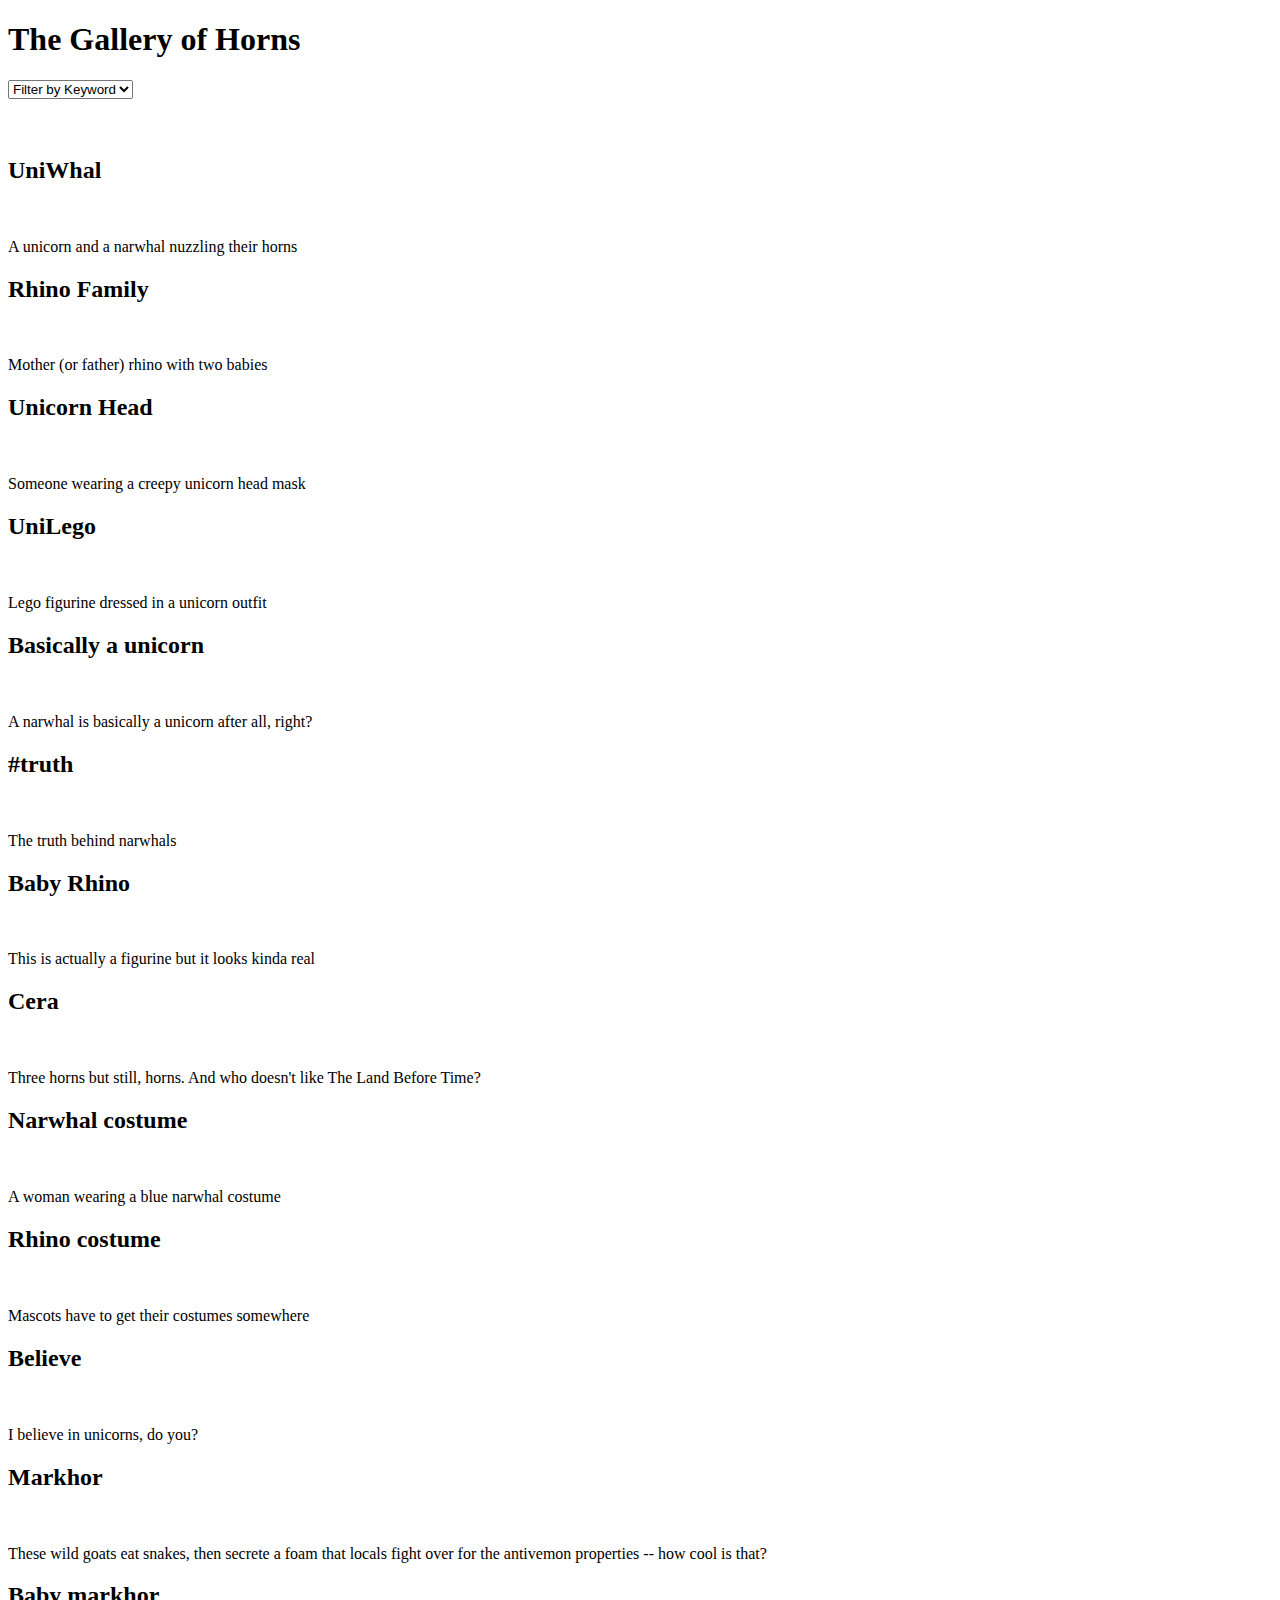
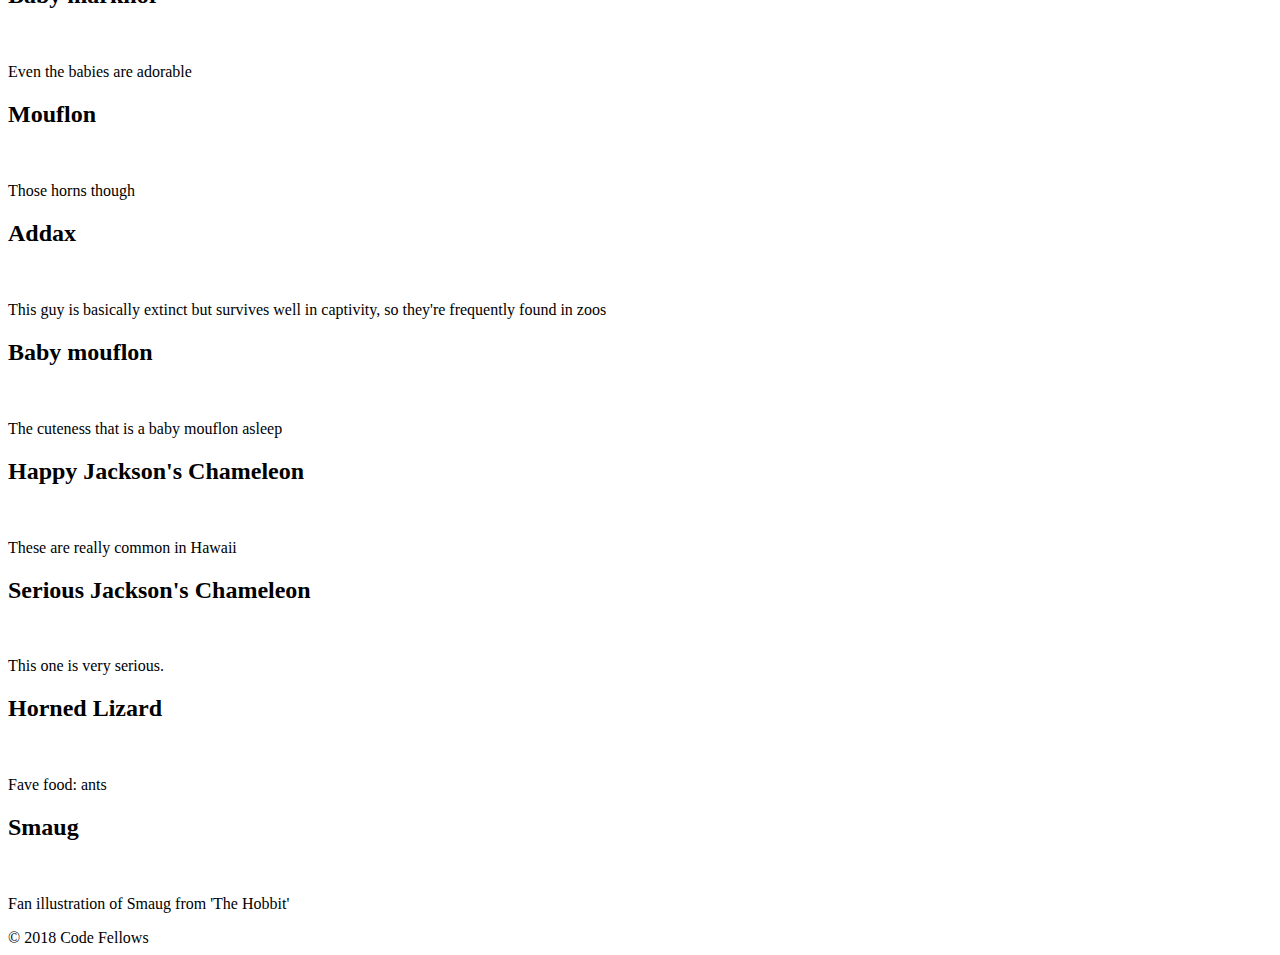
==== index.html @ 20e3f997 "feature 1, complete" ====
<!DOCTYPE html>
<html>
  <head>
    <title>The Gallery of Horns</title>
    <meta name="viewport" content="width=device-width, initial-scale=1.0">
  </head>
  <body>
    <header>
      <h1>The Gallery of Horns</h1>
      <select>
        <option value="default">Filter by Keyword</option>
      </select>
    </header>
    <main>
      <section id="photo-template">
        <h2></h2>
        <img src="" alt="">
        <p></p>
      </section>
    </main>
    <footer>
      &copy; 2018 Code Fellows
    </footer>
    <script src="https://code.jquery.com/jquery-3.1.1.min.js"></script>

    <script type="text/javascript" src="JS/app.js"></script>
  </body>
</html>
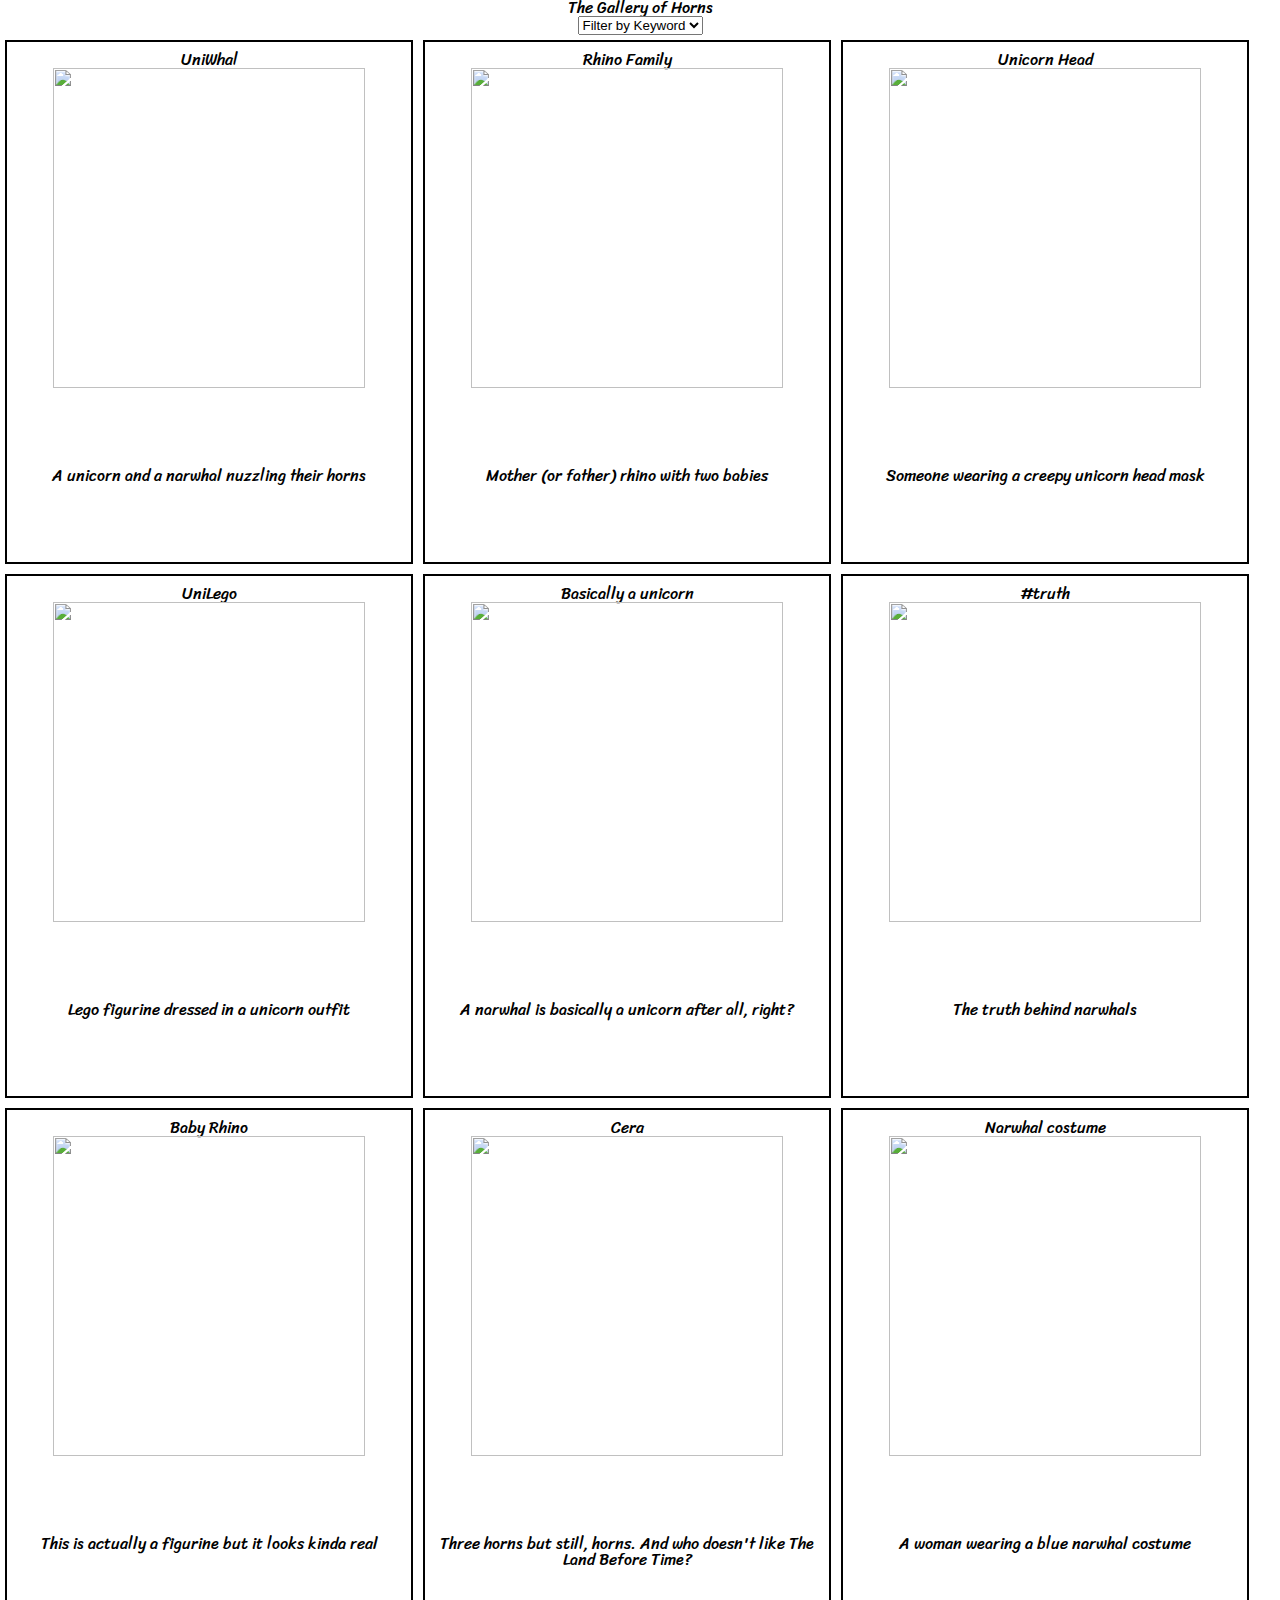
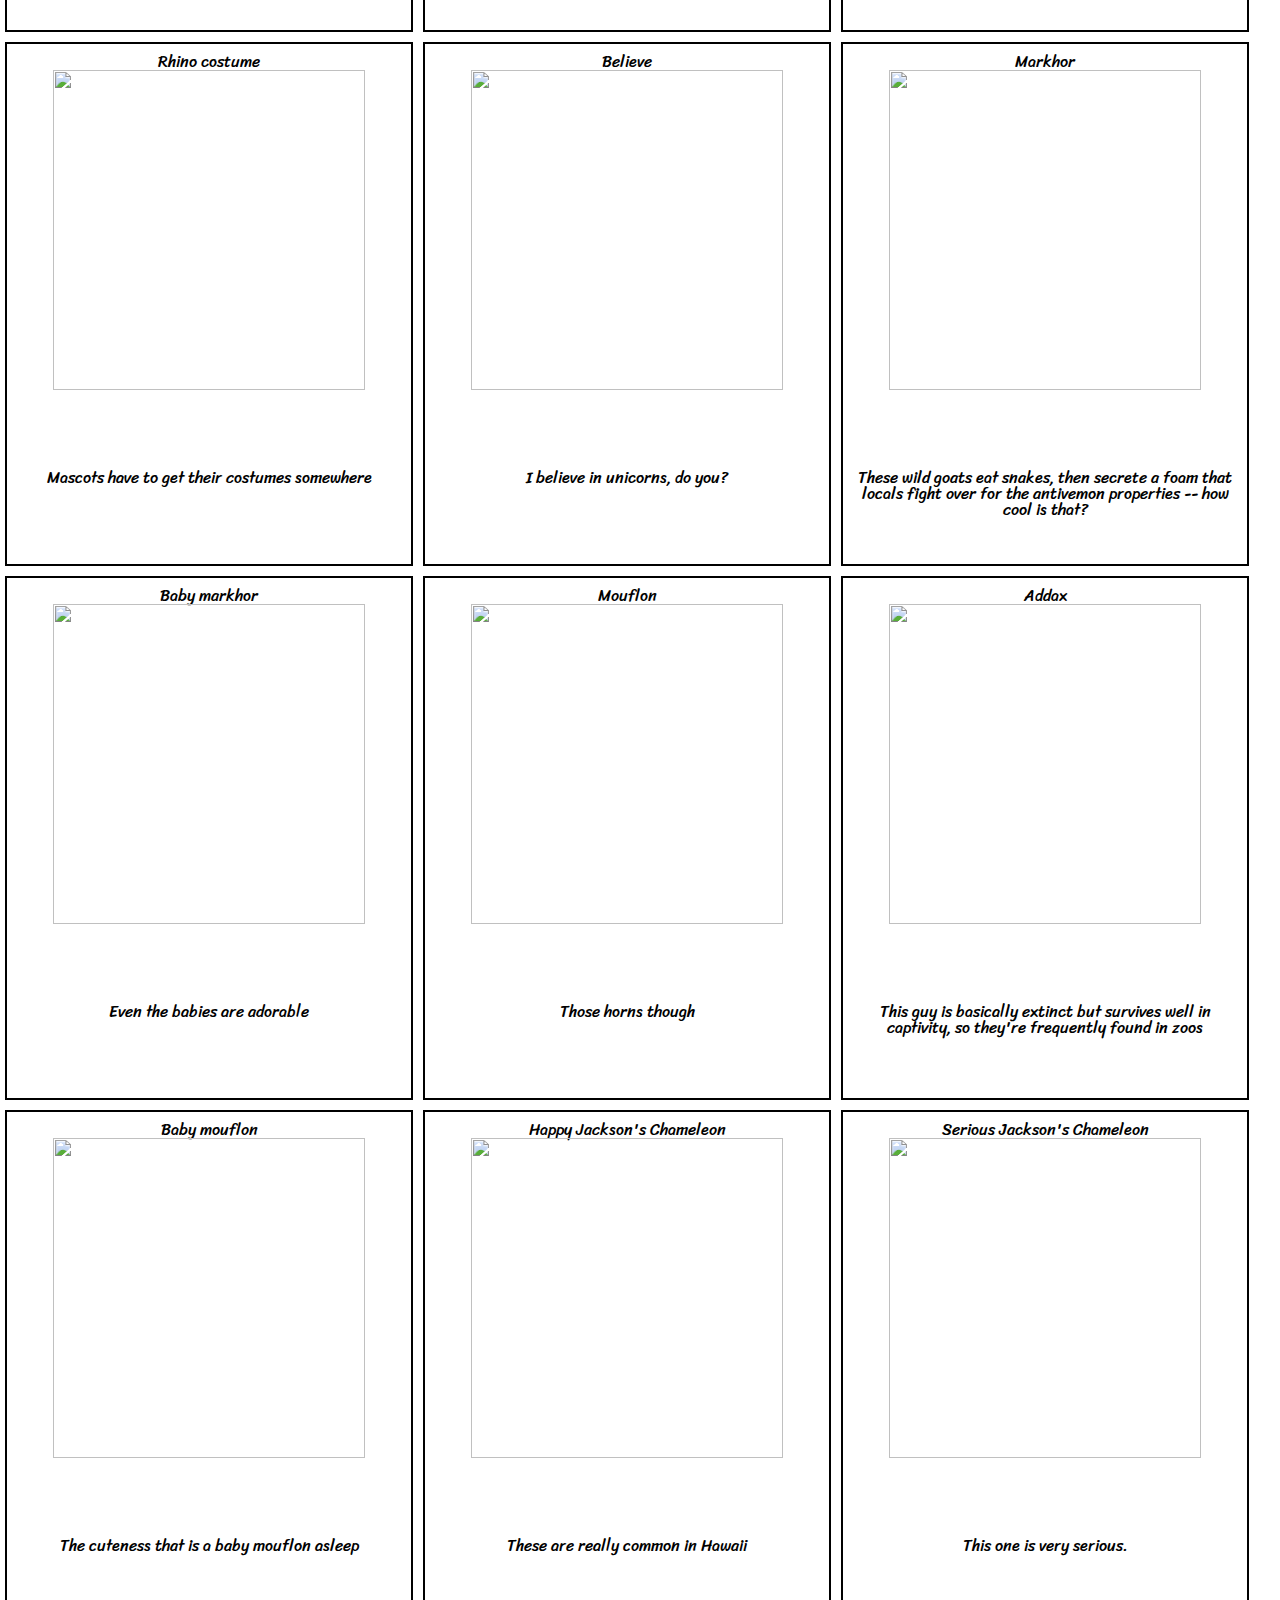
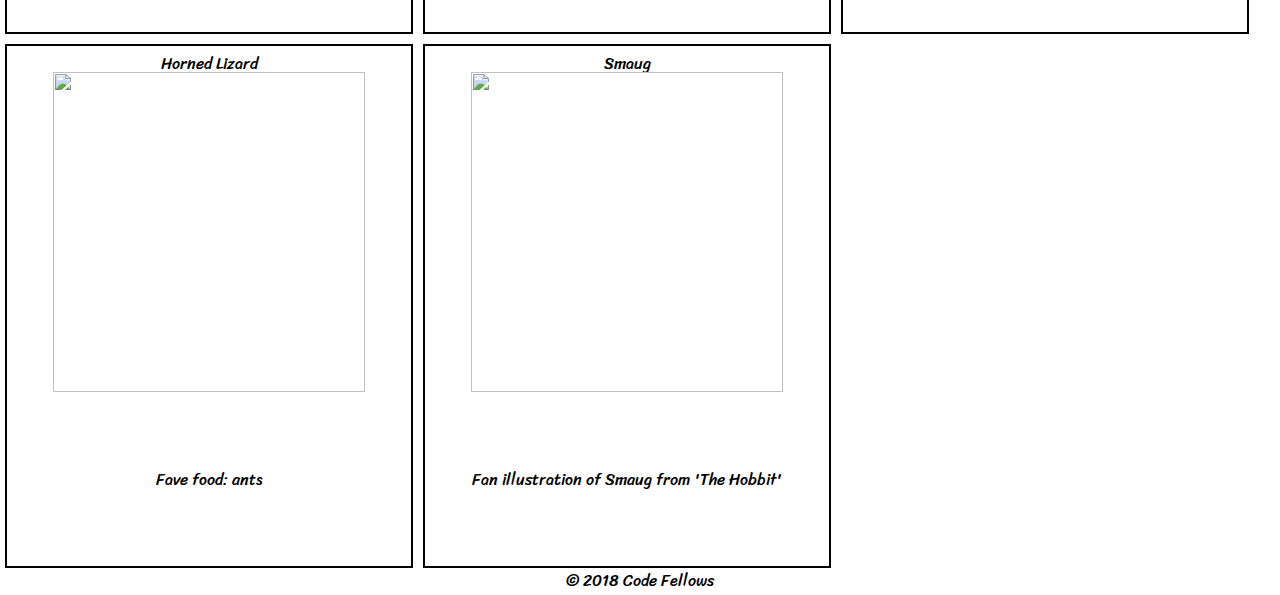
==== commit 4cf894b6: "float css" ====
--- a/index.html
+++ b/index.html
@@ -3,6 +3,11 @@
   <head>
     <title>The Gallery of Horns</title>
     <meta name="viewport" content="width=device-width, initial-scale=1.0">
+    <link href="https://fonts.googleapis.com/css?family=Sriracha&display=swap" rel="stylesheet">
+    <link rel="stylesheet" href="css/reset.css">
+    <link rel="stylesheet" href="css/base.css">
+    <link rel="stylesheet" href="css/layouts.css">
+    <link rel="stylesheet" href="css/modules.css">
   </head>
   <body>
     <header>
--- a/css/base.css
+++ b/css/base.css
@@ -0,0 +1,7 @@
+
+
+body{
+    box-sizing: border-box;
+    font-family: 'Sriracha';
+    text-align: center;
+}
--- a/css/layouts.css
+++ b/css/layouts.css
@@ -0,0 +1,22 @@
+
+section{
+    float:left;
+    padding: 10px;
+    border: 2px solid black;
+    margin: 5px;
+    width: 30%;
+    height: 500px;
+}
+img{
+    width: 90%;
+    height: 80%;
+}
+#photo-template{
+    display: none;
+}
+footer{
+    clear: both;
+}
+[data-keyword|="dragon"]{
+
+}
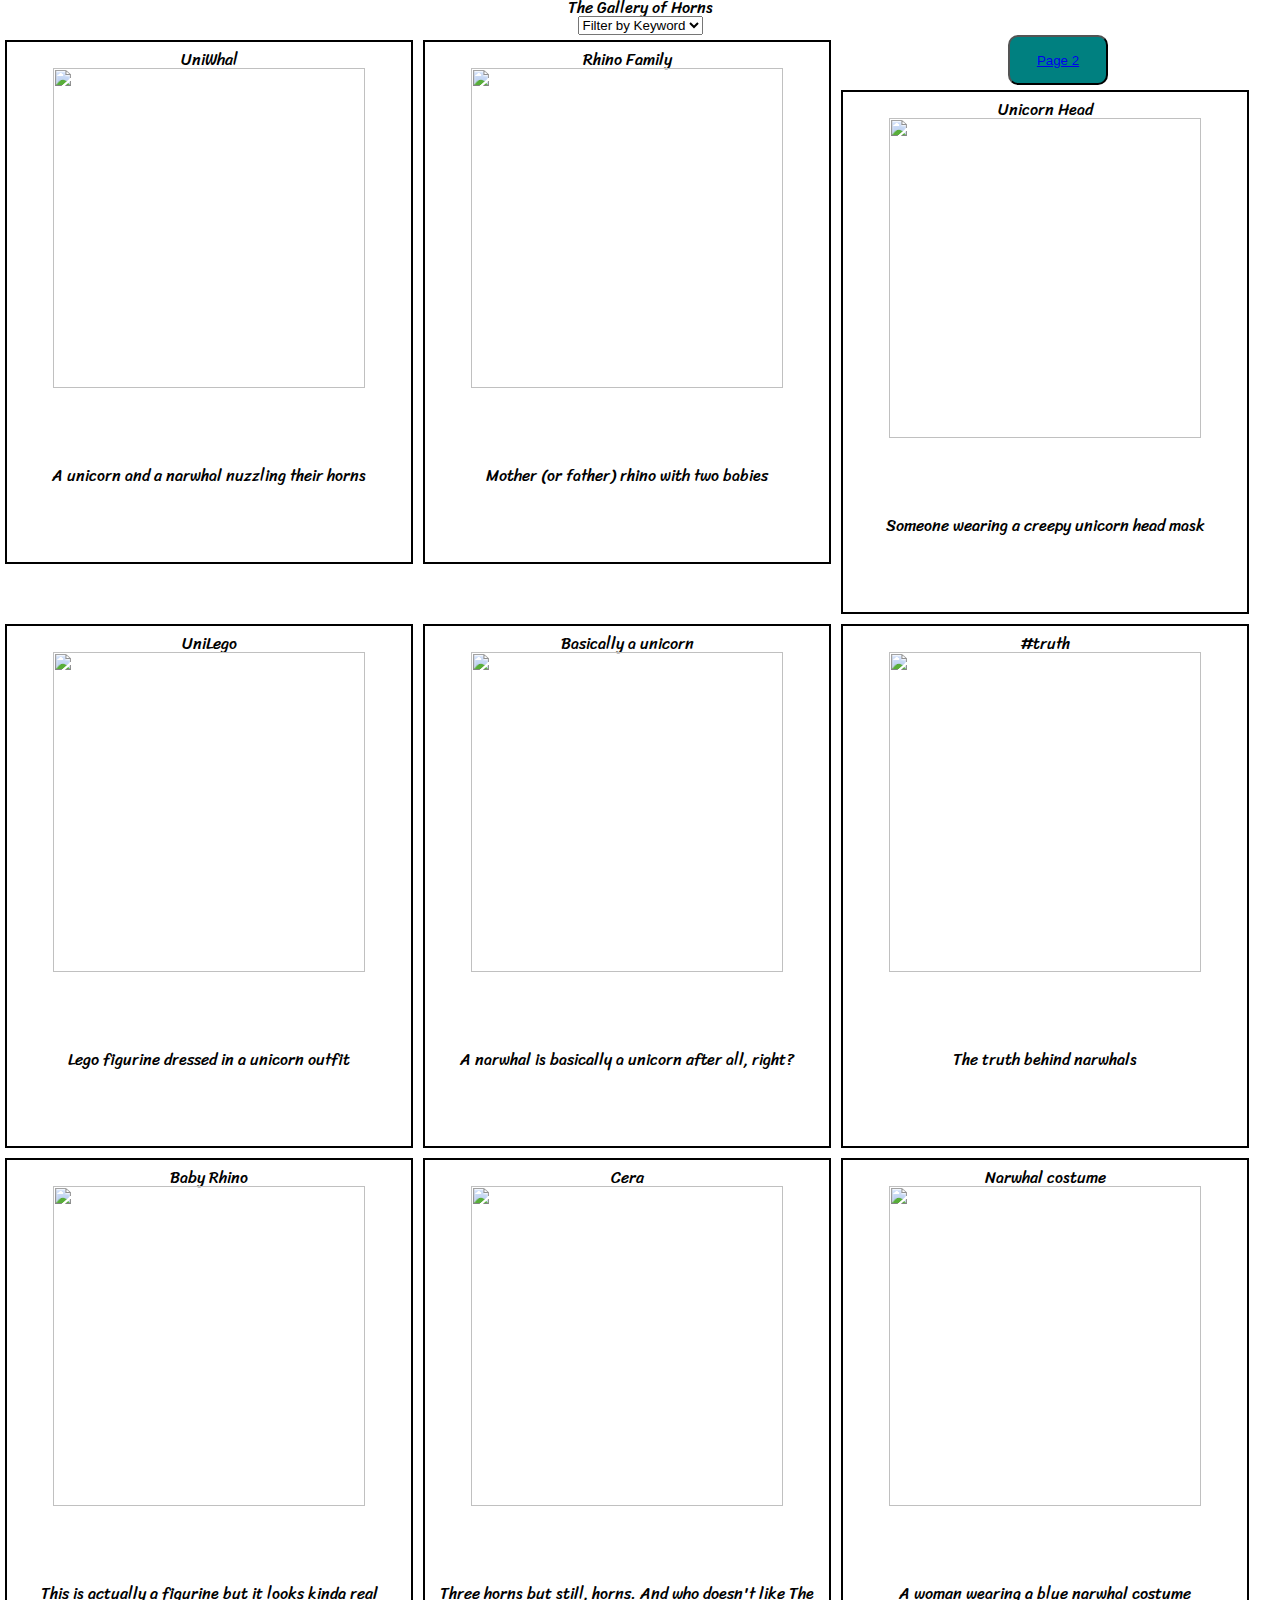
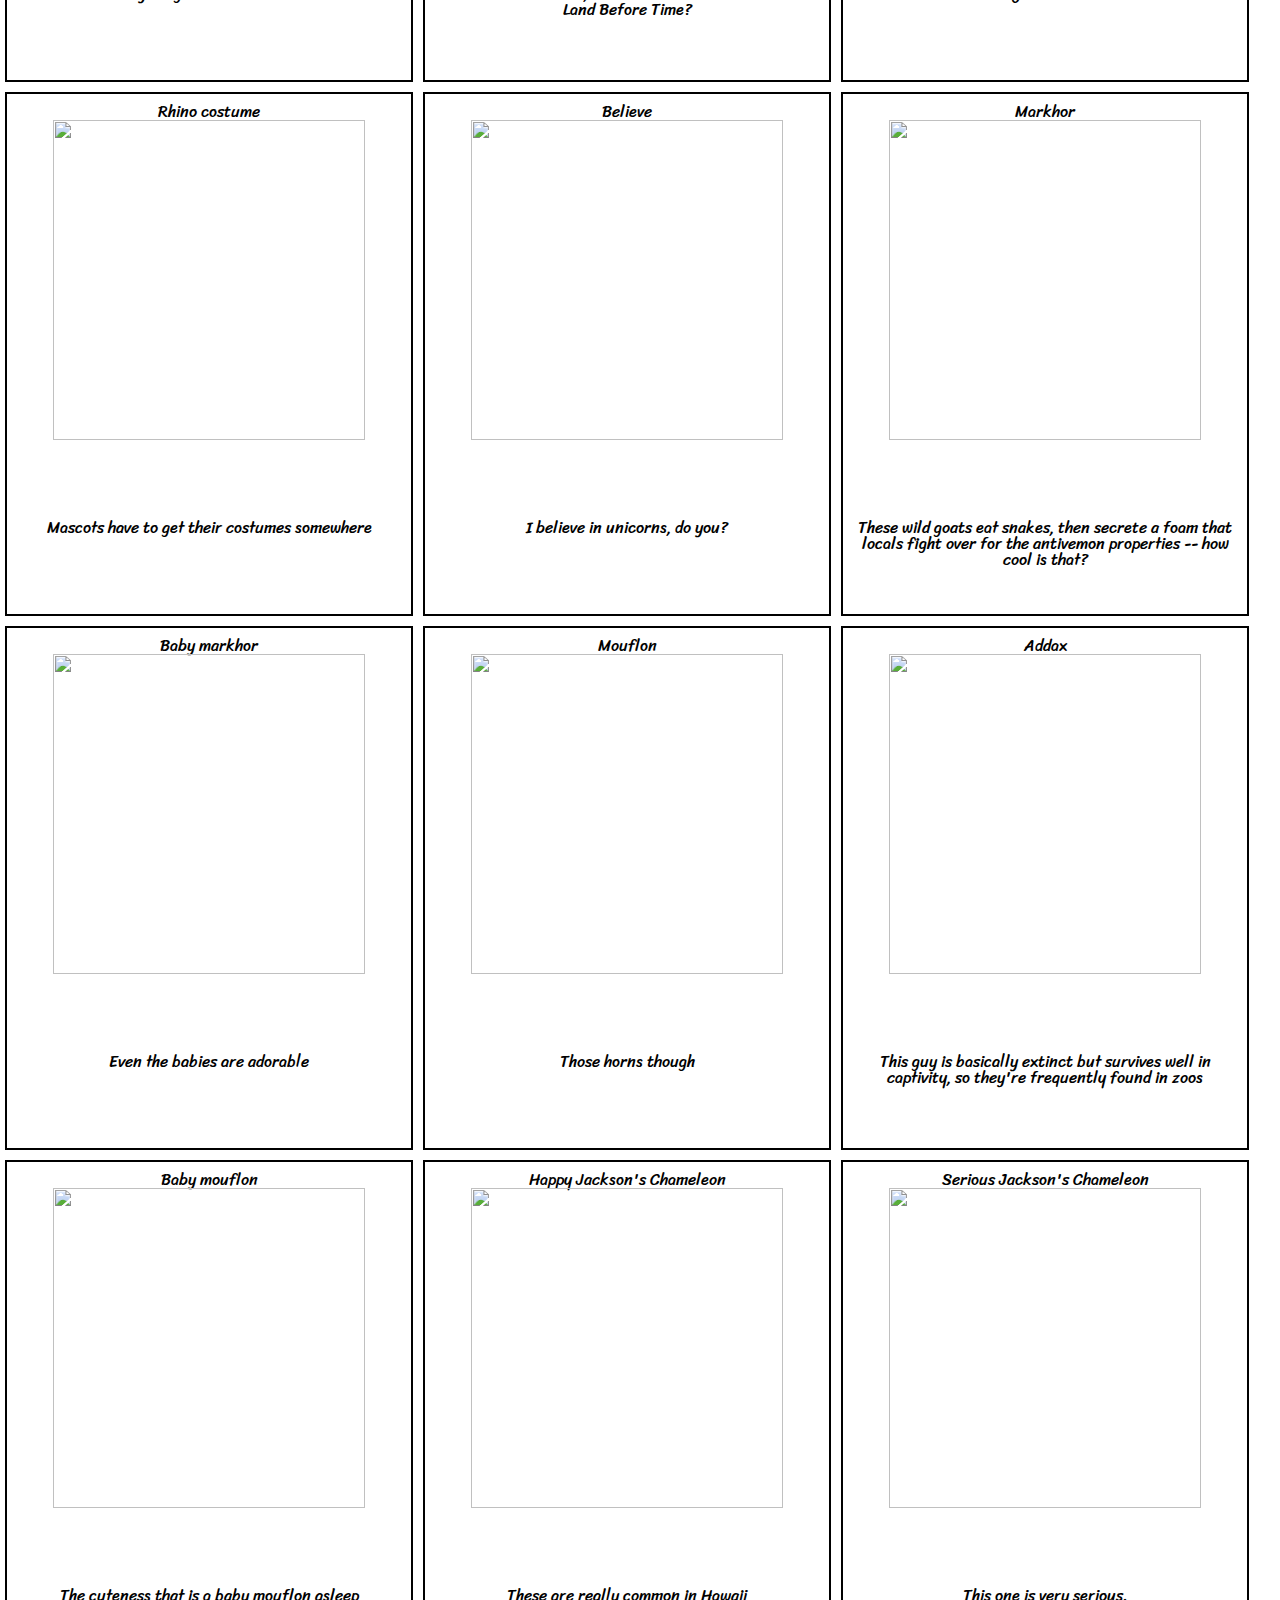
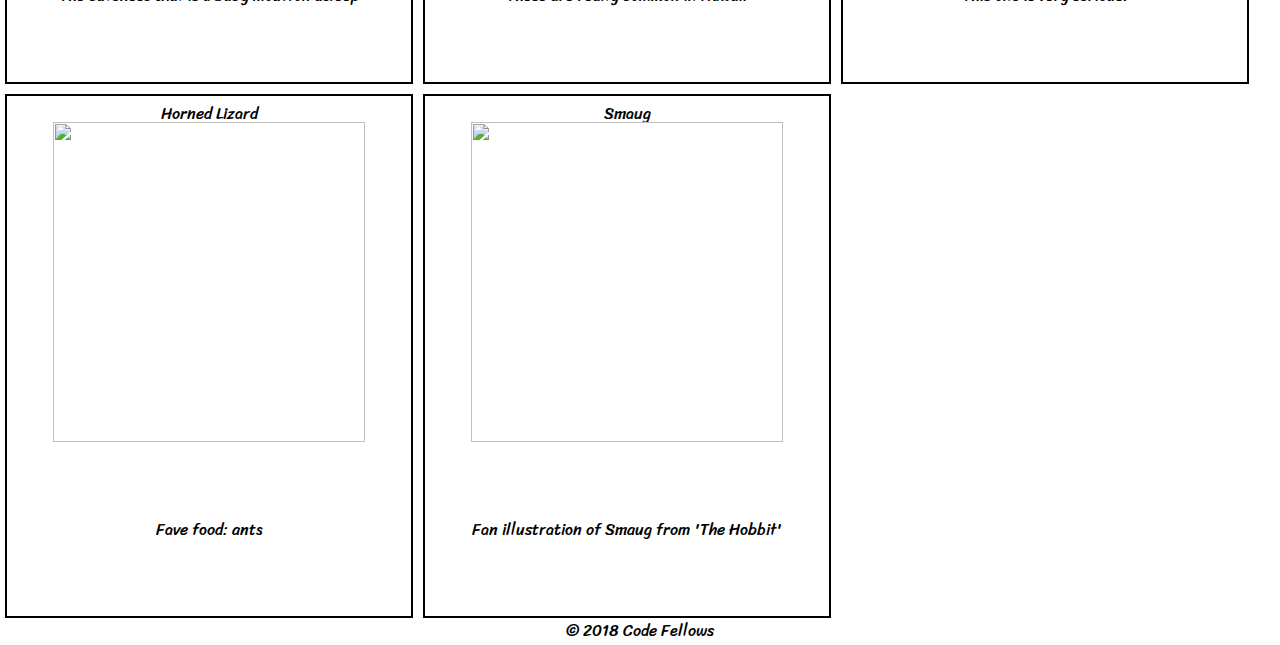
==== commit 8847e66e: "Merge pull request #4 from Carringtonb/lab3" ====
--- a/index.html
+++ b/index.html
@@ -22,6 +22,7 @@
         <img src="" alt="">
         <p></p>
       </section>
+      <button type='button'><a href='page-2.html'>Page 2</a></button>
     </main>
     <footer>
       &copy; 2018 Code Fellows
--- a/css/layouts.css
+++ b/css/layouts.css
@@ -17,6 +17,10 @@
 footer{
     clear: both;
 }
-[data-keyword|="dragon"]{
-
+button{
+    clear: both;
+    width: 100px;
+    height: 50px;
+    border-radius: 10px;
+    background-color: teal;
 }
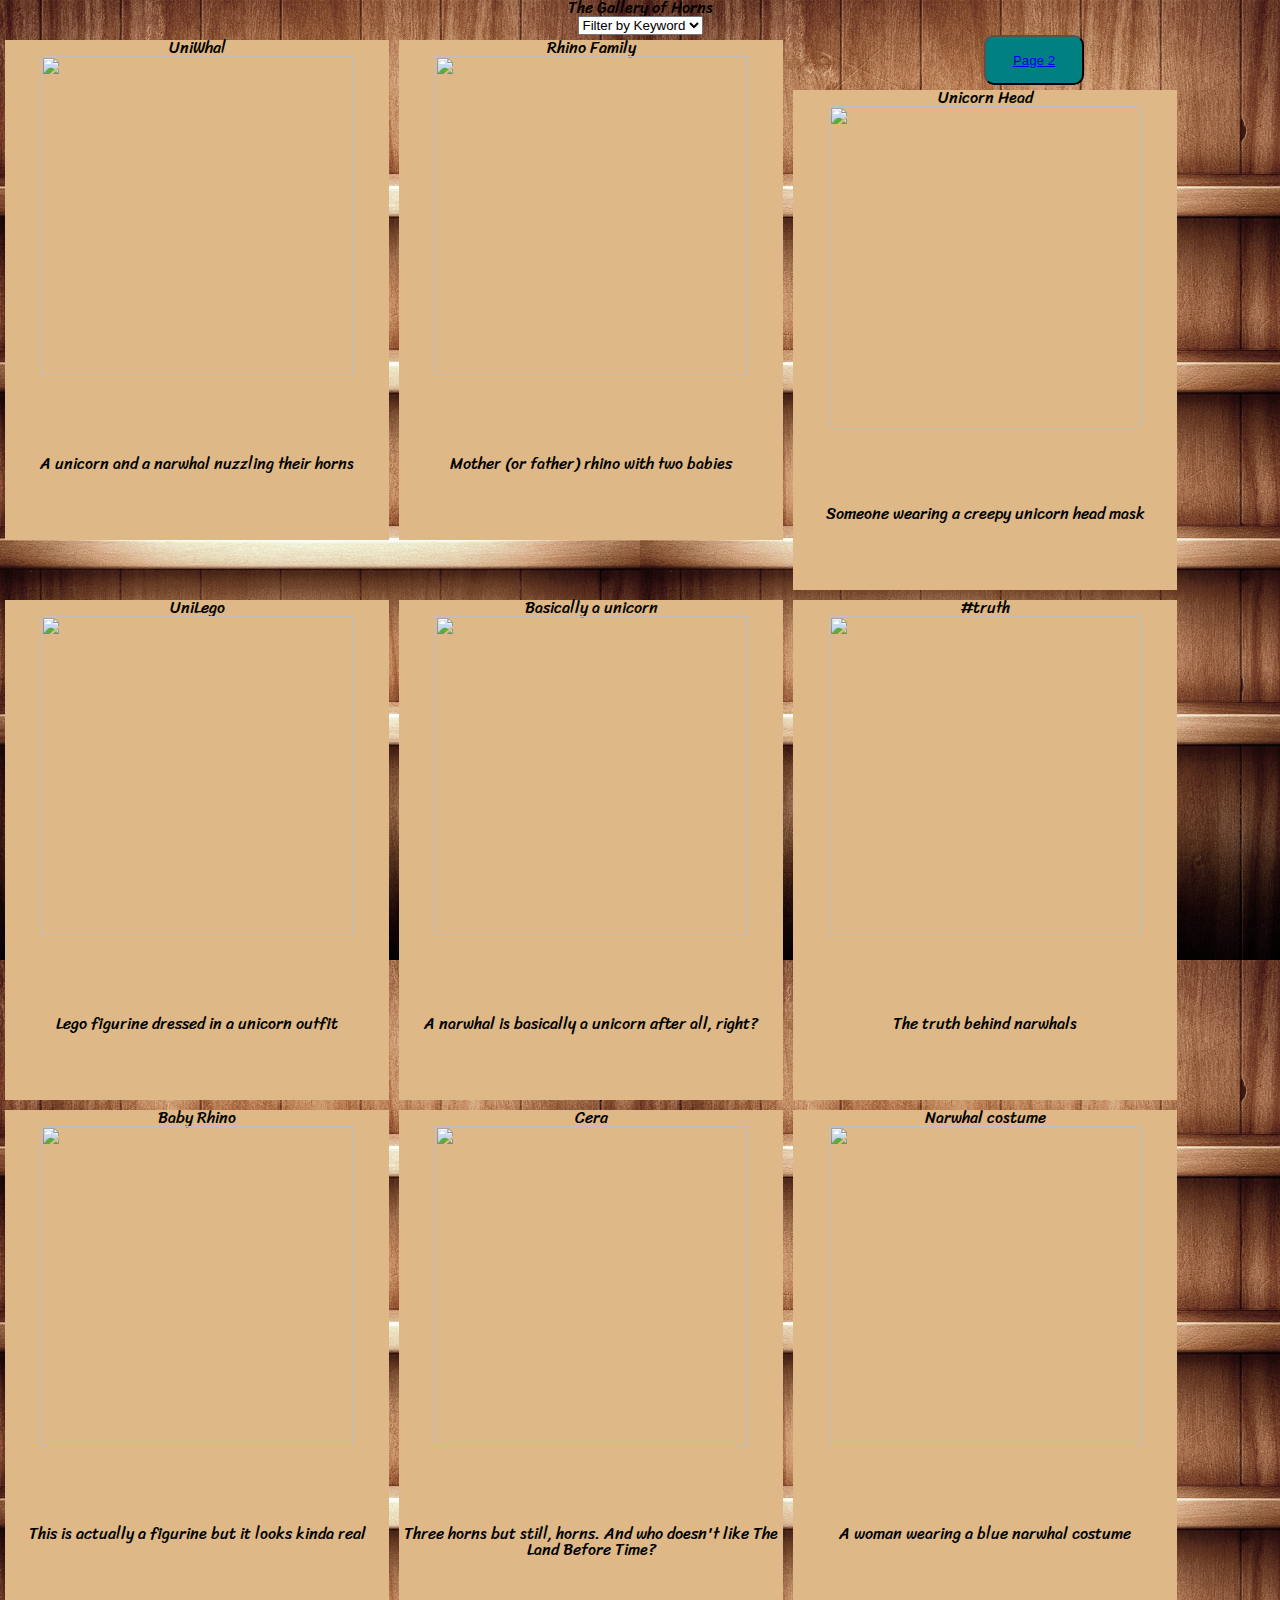
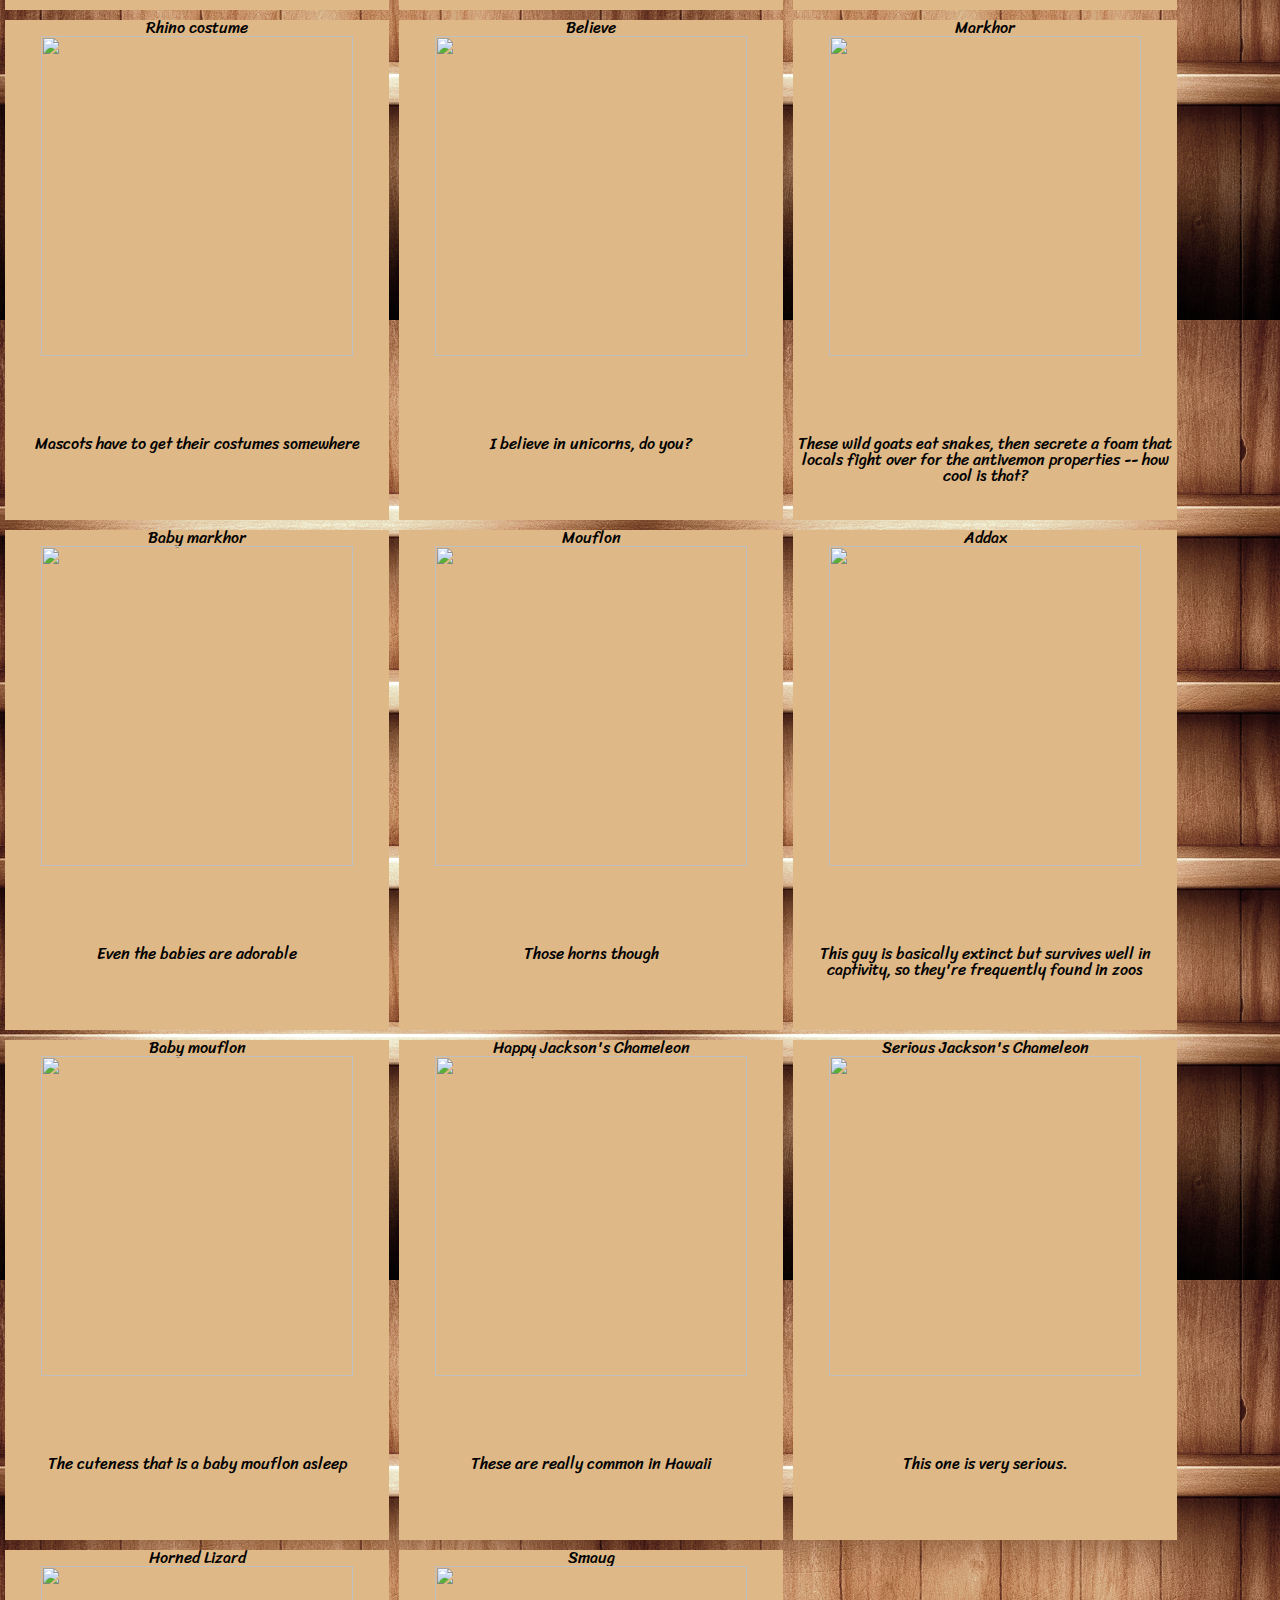
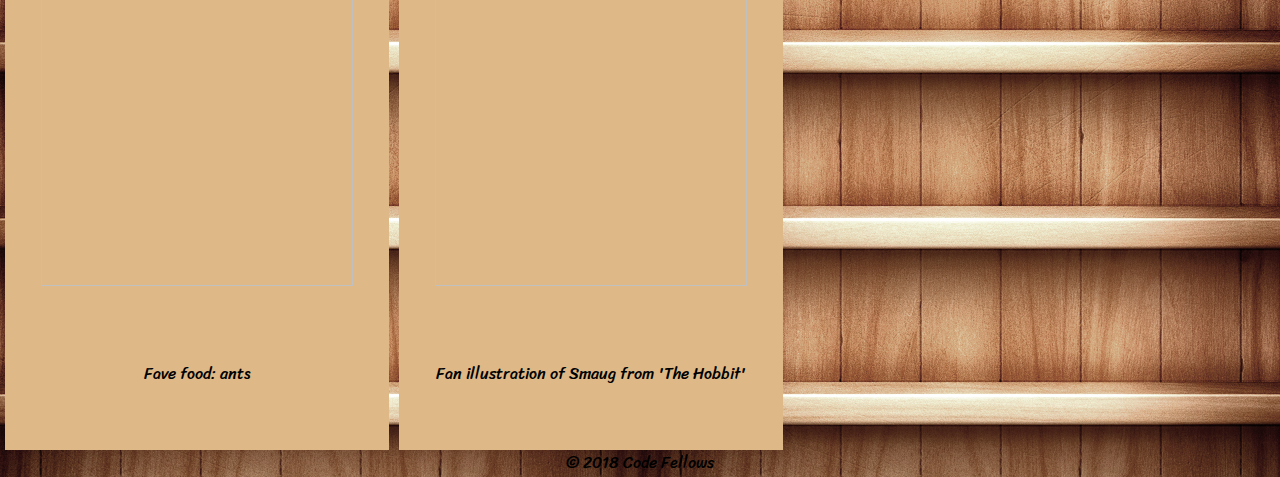
==== commit 87d3178a: "Merge pull request #2 from shifted7/sort-by-horns" ====
--- a/index.html
+++ b/index.html
@@ -12,7 +12,7 @@
   <body>
     <header>
       <h1>The Gallery of Horns</h1>
-      <select>
+      <select class="filter">
         <option value="default">Filter by Keyword</option>
       </select>
     </header>
--- a/css/layouts.css
+++ b/css/layouts.css
@@ -1,13 +1,32 @@
 
-section{
-    float:left;
-    padding: 10px;
-    border: 2px solid black;
+.hornCard {
+    float: left;
+    width: 30%;
     margin: 5px;
-    width: 30%;
     height: 500px;
+    background-color: burlywood;
 }
-img{
+
+.hornCard img {
+    width: 90%;
+    height: 80%;
+}
+
+#collection {
+    display: flex;
+    flex-wrap: wrap;
+
+}
+
+#collection section{
+    width: 300px;
+    border: solid 1px;
+    margin: 5px;
+    height: 400px;
+    background-color: burlywood;
+}
+
+#collection img{
     width: 90%;
     height: 80%;
 }
--- a/css/modules.css
+++ b/css/modules.css
@@ -0,0 +1,87 @@
+body{
+    background-image: url(../data/shelves.png);
+}
+
+
+/* Falling leaves animation from https://codepen.io/incrediblecast/pen/yLBmVXQ */
+.leaf{
+    position:absolute ;
+    width:100%;
+    height:100%;
+    top:0;
+    left:0;
+    z-index: -1;
+}
+.leaf div{
+position:absolute ;
+display:block ;
+}
+.leaf div:nth-child(1){
+    left:20%; 
+    animation:fall 15s linear infinite ;
+    animation-delay:-2s;
+
+}
+.leaf div:nth-child(2){
+    left:70%; 
+    animation:fall 15s linear infinite ;
+    animation-delay:-4s;
+}
+.leaf div:nth-child(3){
+    left:10%; 
+    animation:fall 20s linear infinite ;
+    animation-delay:-7s;
+    
+}
+.leaf div:nth-child(4){
+    left:50%; 
+   animation:fall 18s linear infinite ; 
+   animation-delay:-5s;
+}
+.leaf div:nth-child(5){
+    left:85%; 
+    animation:fall 14s linear infinite ;
+    animation-delay:-5s;
+}
+.leaf div:nth-child(6){
+    left:15%; 
+    animation:fall 16s linear infinite ;
+    animation-delay:-10s;
+}
+.leaf div:nth-child(7){
+    left:90%; 
+    animation:fall 15s linear infinite ;
+    animation-delay:-4s;
+}
+
+@keyframes fall{
+    0%{
+        opacity:1;
+        top:-10%;
+        transform:translateX (20px) rotate(0deg);
+    }
+    20%{
+        opacity:0.8;
+        transform:translateX (-20px) rotate(45deg);
+    }
+    40%{
+
+        transform:translateX (-20px) rotate(90deg);
+    }
+    60%{
+        
+       transform:translateX (-20px) rotate(135deg); 
+    }
+    80%{
+    
+        transform:translateX (-20px) rotate(180deg);
+    }
+    100%{
+        
+        top:110%;
+        transform:translateX (-20px) rotate(225deg);
+    }
+    }
+.leaf1{
+    transform: rotateX(180deg);
+}